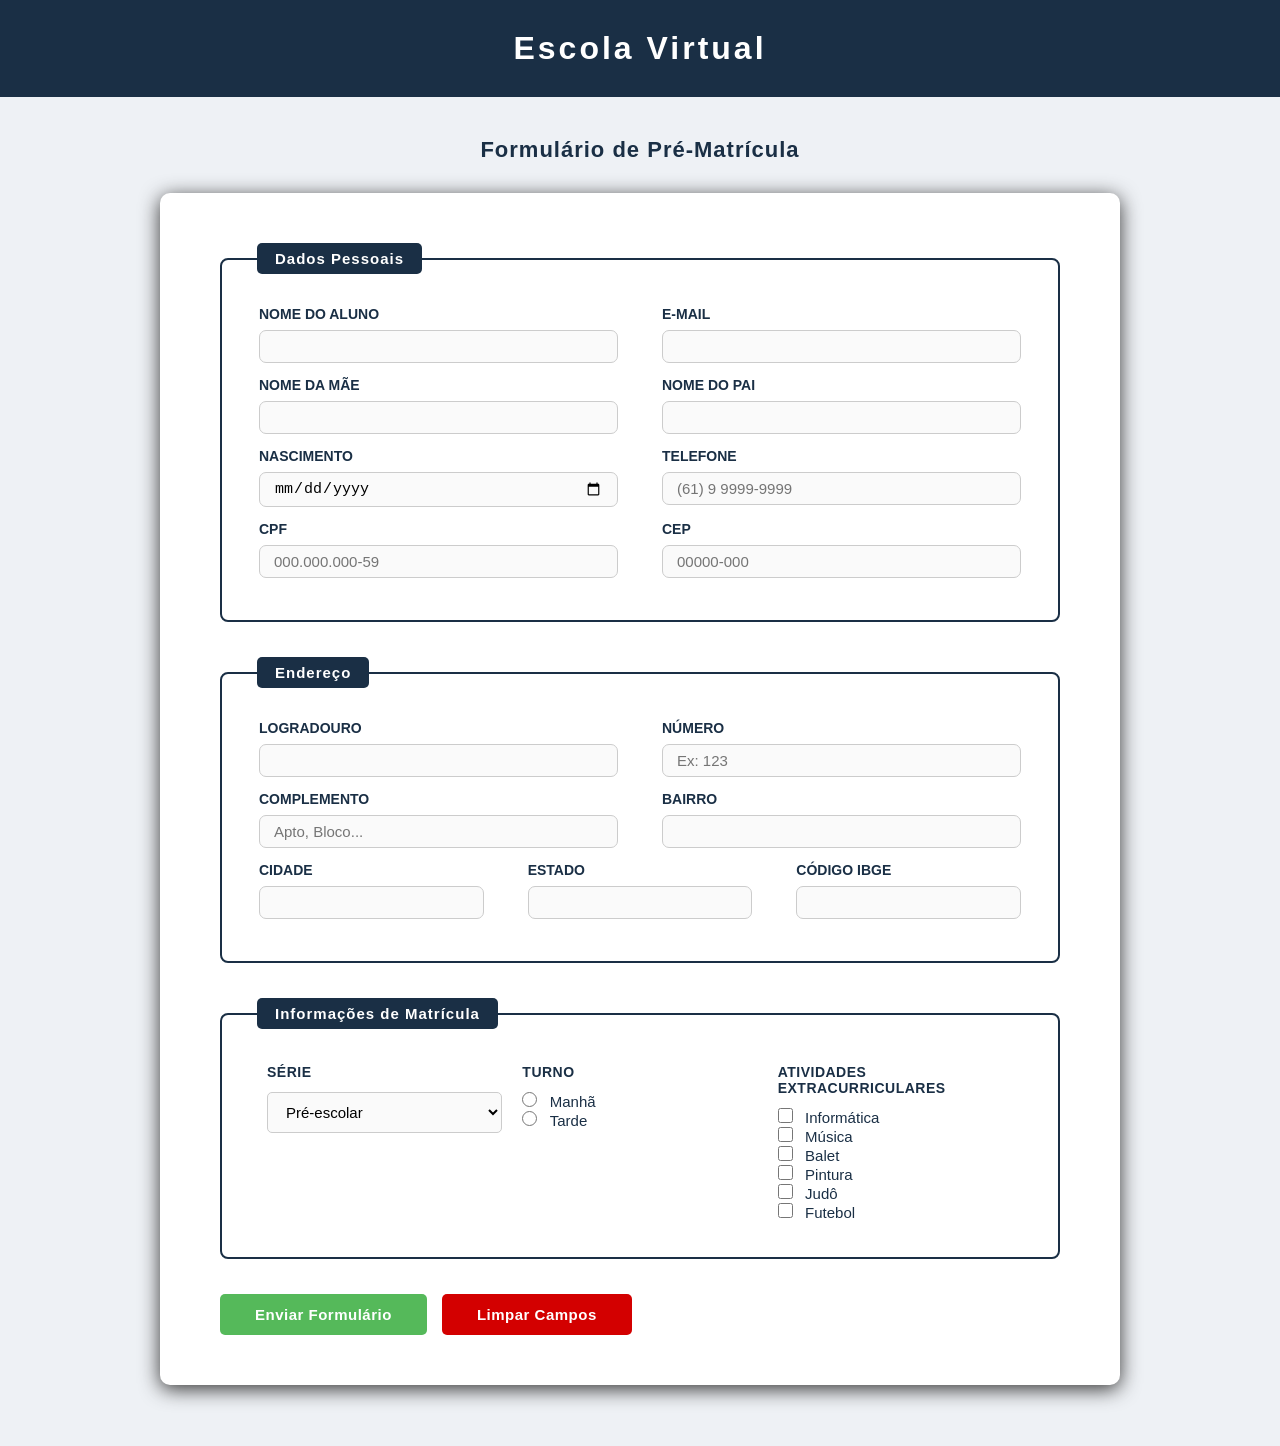
==== ds04.html @ 8904b08a "Add files via upload Separando HTML do CSS; e Criando .fieldset para ENDEREÇO" ====
<!DOCTYPE html>
<html lang="en">
    <head>
        <meta http-equiv="Content-Type" content="text/html; charset=UTF-8">   
        <meta name="viewport" content="width=device-width, initial-scale=1.0">
        <title>Document</title>
        <link rel="stylesheet" href="ds04.css">
</head>
<body>

    <h1>Escola Virtual</h1>
    <h2>Formulário de Pré-Matrícula</h2>
  
    <form action="" method="post">
  
      <fieldset>
        <legend><strong>Dados Pessoais</strong></legend>
  
        <div class="campo-grupo">
          <div class="campo">
            <label for="nome_aluno">Nome do Aluno</label>
            <input type="text" id="nome_aluno" name="nome_aluno" required="">
          </div>
          <div class="campo">
            <label for="email">E-Mail</label>
            <input type="email" id="email" name="email">
          </div>
        </div>
  
        <div class="campo-grupo">
          <div class="campo">
            <label for="nome_mae">Nome da Mãe</label>
            <input type="text" id="nome_mae" name="nome_mae">
          </div>
          <div class="campo">
            <label for="nome_pai">Nome do Pai</label>
            <input type="text" id="nome_pai" name="nome_pai">
          </div>
        </div>
  

        <div class="campo-grupo">
            <div class="campo">
              <label for="nascimento">Nascimento</label>
              <input type="date" id="nascimento" name="nascimento">
            </div>
            <div class="campo">
              <label for="telefone">Telefone</label>
              <input type="text" id="telefone" name="telefone" maxlength="15" placeholder="(61) 9 9999-9999">
            </div>
            
          </div>

          <div class="campo-grupo">
            <div class="campo">
              <label for="cpf">CPF</label>
              <input type="text" id="cpf" name="cpf" placeholder="000.000.000-59">
            </div>
            <div class="campo">
              <label for="CEP">CEP</label>
              <input type="text" id="cep" name="cep" maxlength="9" placeholder="00000-000">
            </div>
            
          </div>
  
      </fieldset>

      <fieldset>
        <legend><strong>Endereço</strong></legend>
  
        <div class="campo-grupo">
          <div class="campo">
            <label for="logradouro">Logradouro</label>
            <input type="text" id="logradouro" name="logradouro" required="">
          </div>
          <div class="campo">
            <label for="numero">Número</label>
            <input type="text" id="numero" name="numero" placeholder="Ex: 123" required="">
          </div>
        </div>
  
        <div class="campo-grupo">
          <div class="campo">
            <label for="complemento">Complemento</label>
            <input type="text" id="complemento" name="complemento" placeholder="Apto, Bloco...">
          </div>
          <div class="campo">
            <label for="bairro">Bairro</label>
            <input type="text" id="bairro" name="bairro" required="">
          </div>
        </div>
  

        <div class="campo-grupo2">
            <div class="campo">
              <label for="cidade">Cidade</label>
              <input type="text" id="cidade" name="cidade" required="">
            </div>
            <div class="campo">
              <label for="estado">Estado</label>
              <input type="text" id="estado" name="estado" required="">
            </div>
            <div class="campo">
                <label for="ibge">Código IBGE</label>
                <input type="text" id="ibge" maxlength="7" size="7" name="ibge" required="">
            </div>
          </div>
          
      </fieldset>
  
      <fieldset>
        <legend><strong>Informações de Matrícula</strong></legend>
  
        <table>
          <tbody><tr valign="top">
            <td>
              <strong>Série</strong>
              <select id="serie" name="serie">
                <option value="pre-escolar">Pré-escolar</option>
                <option value="1ano">1º ano</option>
                <option value="2ano">2º ano</option>
                <option value="3ano">3º ano</option>
                <option value="4ano">4º ano</option>
                <option value="5ano">5º ano</option>
              </select>
            </td>
  
            <td>
              <strong>Turno</strong>
              <input type="radio" name="turno" id="manha" value="manha">
              <label for="manha">Manhã</label><br>
              <input type="radio" name="turno" id="tarde" value="tarde">
              <label for="tarde">Tarde</label>
            </td>
  
            <td>
              <strong>Atividades Extracurriculares</strong>
              <input type="checkbox" name="atividades" id="informatica" value="informatica">
              <label for="informatica">Informática</label><br>
  
              <input type="checkbox" name="atividades" id="musica" value="musica">
              <label for="musica">Música</label><br>
  
              <input type="checkbox" name="atividades" id="balet" value="balet">
              <label for="balet">Balet</label><br>
  
              <input type="checkbox" name="atividades" id="pintura" value="pintura">
              <label for="pintura">Pintura</label><br>
  
              <input type="checkbox" name="atividades" id="judo" value="judo">
              <label for="judo">Judô</label><br>
  
              <input type="checkbox" name="atividades" id="futebol" value="futebol">
              <label for="futebol">Futebol</label>
            </td>
          </tr>
        </tbody></table>
      </fieldset>
  
      <div class="botoes">
        <input type="submit" value="Enviar Formulário">
        <input type="reset" value="Limpar Campos">
      </div>
  
    </form>
  
  
</body></html>
---- ds04.css ----
*{
    margin: 0;padding: 0;box-sizing: border-box;
}

body{
    font-family: Arial, Helvetica, sans-serif;
    font-size: 16;
    background-color: #eef1f5;
    color: #333;
    min-height: 100vh;
}

h1{
    background-color: #1a2f45;
    color: #fff;
    text-align: center;
    padding: 30px 20px;
    font-size: 32px;
    letter-spacing: 3px;
}

h2{
    text-align: center;
    color: #1a2f45;
    margin: 40px 0 30px;
    font-size: 22px;
    letter-spacing: 1px;    
}

form{
    width: 90%;
    max-width: 960px;
    margin: 0 auto 60px auto;
    background-color: #fff;
    padding: 50px 60px  ;
    border-radius: 10px;
    box-shadow: 0 4px 20px;
}

fieldset{
    border: 2px solid #1a2f45;
    border-radius: 8px;
    padding: 30px 35px;
    margin-bottom: 35px;
}

legend{
    background-color: #1a2f45;
    color: #fff;
    padding: 7px 18px;
    border-radius: 5px;
    font-size: 15px;
    letter-spacing: 1px;

}

.campo-grupo{
    display: grid; grid-template-columns: 1fr 1fr; gap: 20px 40px;
    margin-bottom: 10px;
}

.campo-grupo2{
    display: grid; grid-template-columns: 0.5fr 0.5fr 0.5fr; gap: 20px 40px;
    margin-bottom: 10px;
}

.campo{
    display: flex;
    flex-direction: column;
    margin: 2px;
}

.campo-inline{
    display: flex;
    align-items: center;
    gap: 10px;
    margin-bottom: 20px;
}

.campo-inline label{
    margin-bottom: 0;
    white-space: nowrap;
    
}

label{
    display: inline-block;
    margin-bottom: 8px;
    font-weight: bold;
    color: #1a2f45;
    font-size: 14px;
    text-transform: uppercase;
    letter-spacing: 0,3px;
}

input[type="text"],
input[type="email"],
input[type="date"],
input[type="number"]{
    padding: 7px 14px;
    border: 1px solid #ccc;
    border-radius: 7px;
    font-size: 15px;
    background-color: #fafafa;
    transition: border-color 0.3s, box-shadon 0.3;
}

.campo input[type="text"],
.campo input[type="email"],
.campo input[type="date"],
.campo input[type="number"]{
    width: 100%;
}

.campo-inline input[type="text"]{
    width: auto;
}

input[type="text"]:focus,
input[type="email"]:focus,
input[type="date"]:focus{
    border-color: #1a2f45;
    box-shadow: 0 0 0 3px;
    outline: none;
    background-color: #fff;

}

select{
    padding: 10px 14px;
    border: 1px solid #ccc;
    border-radius: 5px;
    font-size: 15px;
    background-color: #fafafa;
    cursor: pointer;
    width: 100%;
    transition: border-color 0.3s;
}

select:focus{
    border-color: #1a2f45;
    outline: none;
}

table{
    width: 100%;
    border-collapse: separate;
    border-spacing: 0;
}

td{
    padding: 5px 10px;
    vertical-align: top;
    border-width: 1px solid #e0e0e0;
    width: 33.33%;
}

td:last-child{
    border-right: none;
}

td > b, td > strong{
    display: block;
    font-size: 14px;
    text-transform: uppercase;
    letter-spacing: 0.5px;
    color: #1a2f45;
    margin-bottom: 12px;
}

input[type="radio"],
input[type="checkbox"]{
    margin-right: 8px;
    cursor: pointer;
    width: 15px;
    height: 15px;
}

td label{
    text-transform: none;
    letter-spacing: 0;
    font-weight: normal;
    font-size: 15px;
    display: inline;
    margin-bottom: 0;
}

.botoes{
    display: flex;
    gap: 15px;
    margin-top: 10px;
}

input[type="submit"]{
    background-color: rgb(85, 185, 90);
    color: #fff;
    border: none;
    padding: 12px 35px;
    border-radius: 5px;
    font-size: 15px;
    font-weight: bold;
    cursor: pointer;
    letter-spacing: 0.5px;
    transition: background-color 0.3s, transform 0.1s;
}

input[type="reset"]{
    background-color: rgb(211, 0, 0);
    color: #fff;
    border: none;
    padding: 12px 35px;
    border-radius: 5px;
    font-size: 15px;
    font-weight: bold;
    cursor: pointer;
    letter-spacing: 0.5px;
    transition: background-color 0.3s, transform 0.1s;
}

input[type="submit"]:hover{
    background-color: rgb(26, 94, 29);
}

input[type="reset"]:hover{
    background-color: rgb(170, 6, 0);
}

input[type="submit"]:active,
input[type="reset"]:active{
    transform: scale(0.98);
}
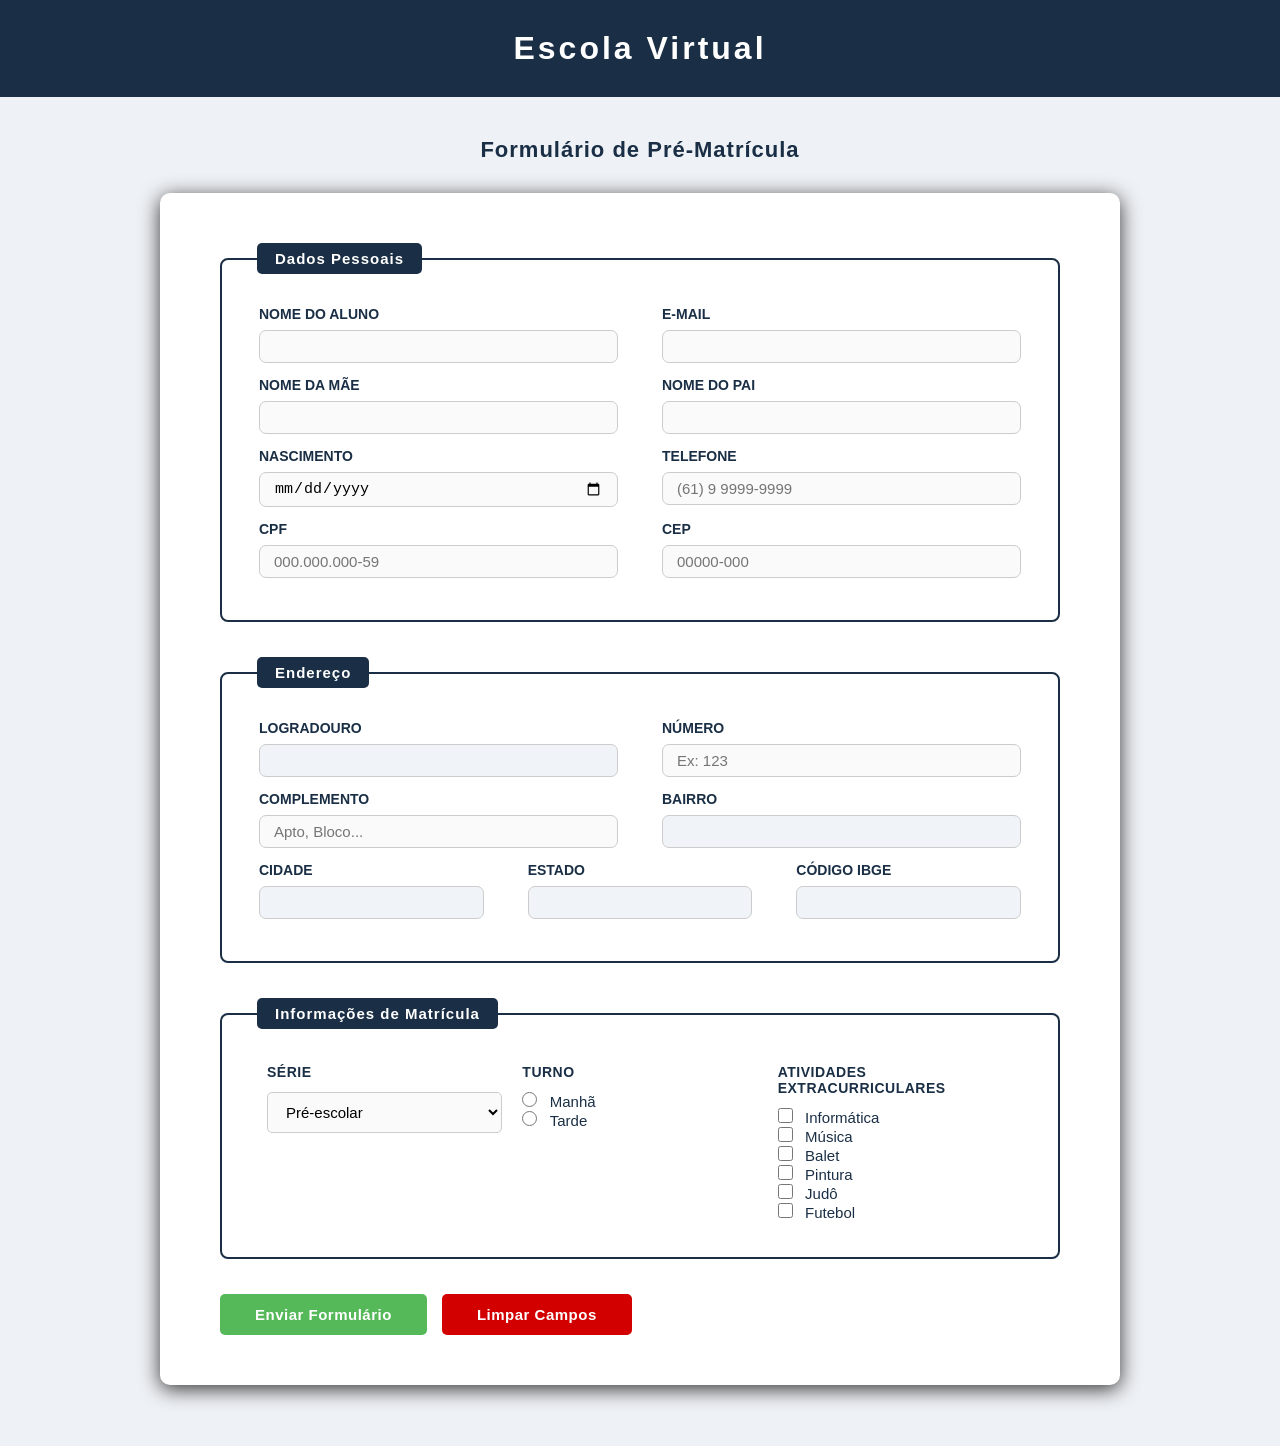
==== commit c160f8de: "Update ds04.html Atualização no HTML da aula ds04" ====
--- a/ds04.html
+++ b/ds04.html
@@ -5,6 +5,7 @@
         <meta name="viewport" content="width=device-width, initial-scale=1.0">
         <title>Document</title>
         <link rel="stylesheet" href="ds04.css">
+        
 </head>
 <body>
 
@@ -71,7 +72,7 @@
         <div class="campo-grupo">
           <div class="campo">
             <label for="logradouro">Logradouro</label>
-            <input type="text" id="logradouro" name="logradouro" required="">
+            <input type="text" id="logradouro" name="logradouro" readonly>
           </div>
           <div class="campo">
             <label for="numero">Número</label>
@@ -86,7 +87,7 @@
           </div>
           <div class="campo">
             <label for="bairro">Bairro</label>
-            <input type="text" id="bairro" name="bairro" required="">
+            <input type="text" id="bairro" name="bairro" readonly>
           </div>
         </div>
   
@@ -94,15 +95,15 @@
         <div class="campo-grupo2">
             <div class="campo">
               <label for="cidade">Cidade</label>
-              <input type="text" id="cidade" name="cidade" required="">
+              <input type="text" id="cidade" name="cidade" readonly>
             </div>
             <div class="campo">
               <label for="estado">Estado</label>
-              <input type="text" id="estado" name="estado" required="">
+              <input type="text" id="estado" name="estado" readonly>
             </div>
             <div class="campo">
                 <label for="ibge">Código IBGE</label>
-                <input type="text" id="ibge" maxlength="7" size="7" name="ibge" required="">
+                <input type="text" id="ibge" maxlength="7" size="7" name="ibge" readonly>
             </div>
           </div>
           
@@ -123,6 +124,22 @@
                 <option value="4ano">4º ano</option>
                 <option value="5ano">5º ano</option>
               </select>
+
+            <div id="bloco-segunda-lingua">
+                <p>Segunda Língua</p>
+                <div class="opcao-lingua">
+                    <input type="radio" id="lingua_ingles" name="segunda-lingua" value="ingles">
+                    <span class="flag">US</span>
+                    <label for="lingua_ingles">Inglês</label>
+                </div>
+
+                <div class="opcao-lingua">
+                    <input type="radio" id="lingua_espanhol" name="segunda-lingua" value="espanhol">
+                    <span class="flag">ES</span>
+                    <label for="lingua_espanhol">Espanhol</label>
+                </div>
+            </div>
+
             </td>
   
             <td>
@@ -131,6 +148,11 @@
               <label for="manha">Manhã</label><br>
               <input type="radio" name="turno" id="tarde" value="tarde">
               <label for="tarde">Tarde</label>
+
+              <div id="bloco-telefone-tarde">
+                <p>Telefone de Contato para o Turno da Tarde</p>
+                <input type="text" id="telefone_tarde" name="telefone_tarde" placeholder="(61) 9 9999-9999">
+              </div>
             </td>
   
             <td>
@@ -163,6 +185,6 @@
       </div>
   
     </form>
+    <script src="ds04.js"></script>
   
-  
-</body></html>+</body></html>
--- a/ds04.css
+++ b/ds04.css
@@ -228,4 +228,102 @@
 input[type="submit"]:active,
 input[type="reset"]:active{
     transform: scale(0.98);
-}+}
+
+
+ /* 
+    PARTE DO CSS INPLEMENTADA NA AULA DE JS
+    ALGUMAS PARTES FORAM IMPLEMENTAS NO CÓDIGO ACIMA
+*/
+
+input[readonly]{
+    background-color: #f0f4f8;
+    color: #555;
+    cursor: not-allowed;
+}
+
+#bloco-segunda-lingua{
+    display: none;
+    margin-top: 20px;
+    padding: 20px 25px;
+    background-color: #f0f6f0;
+    border: 2px dashed #1a2f45;
+    border-radius: 8px;
+    animation: fadeIn 0.3s ease;
+}
+
+#bloco-segunda-lingua p{
+    font-size: 14px;
+    margin-right: 20px;
+    font-weight: bold;
+    text-transform: uppercase;
+    letter-spacing: 0px;
+    color: #1a2f45;
+    margin-bottom: 10px;
+}
+
+.opcao-lingua{
+    display: flex;
+    margin-right: 10px;
+    align-items: center;
+    gap: 10px; 
+    margin-bottom: 10px;
+    font-size: 15px;
+    color: #333;
+    cursor: pointer;
+}
+
+.opcao-lingua input[type="radio"]{
+    
+    accent-color: #1a2f45;
+    width: 16px;
+    height: 16px;
+    margin-right: 0;
+    cursor: pointer;
+}
+
+.opcao-lingua label{
+    text-transform: none;
+    letter-spacing: 0;
+    font-weight: normal;
+    font-size: 15px;
+    color: #333;
+    cursor: pointer;
+    margin-bottom: 0;
+
+}
+
+#bloco-telefone-tarde{
+    display: none;
+    margin-top: 16px;
+    padding: 16px 20px;
+    background-color: #f0f6f0;
+    border: 2px dashed #d11313;
+    border-radius: 8px;
+    animation: fadeIn 0.3s ease;
+}
+
+#bloco-telefone-tarde p{
+    font-size: 13px;
+    font-weight: bold;
+    text-transform: uppercase;
+    letter-spacing: 0px;
+    color: #000000;
+    margin-bottom: 10px;
+}
+
+#bloco-telefone-tarde input[type="text"]{
+    width: 100%;
+    padding: 9px 13px;
+    border: 1px solid #d11313;
+    border-radius: 6px;
+    font-size: 14px;
+    background-color: #fff;
+    transition: border-color 0.3s, box-shadow 0.3s;
+}
+
+#bloco-telefone-tarde input[type="text"]:focus{
+    border-color: #a81313;
+    box-shadow: 0 0 0 3px;
+    outline: none;
+}
